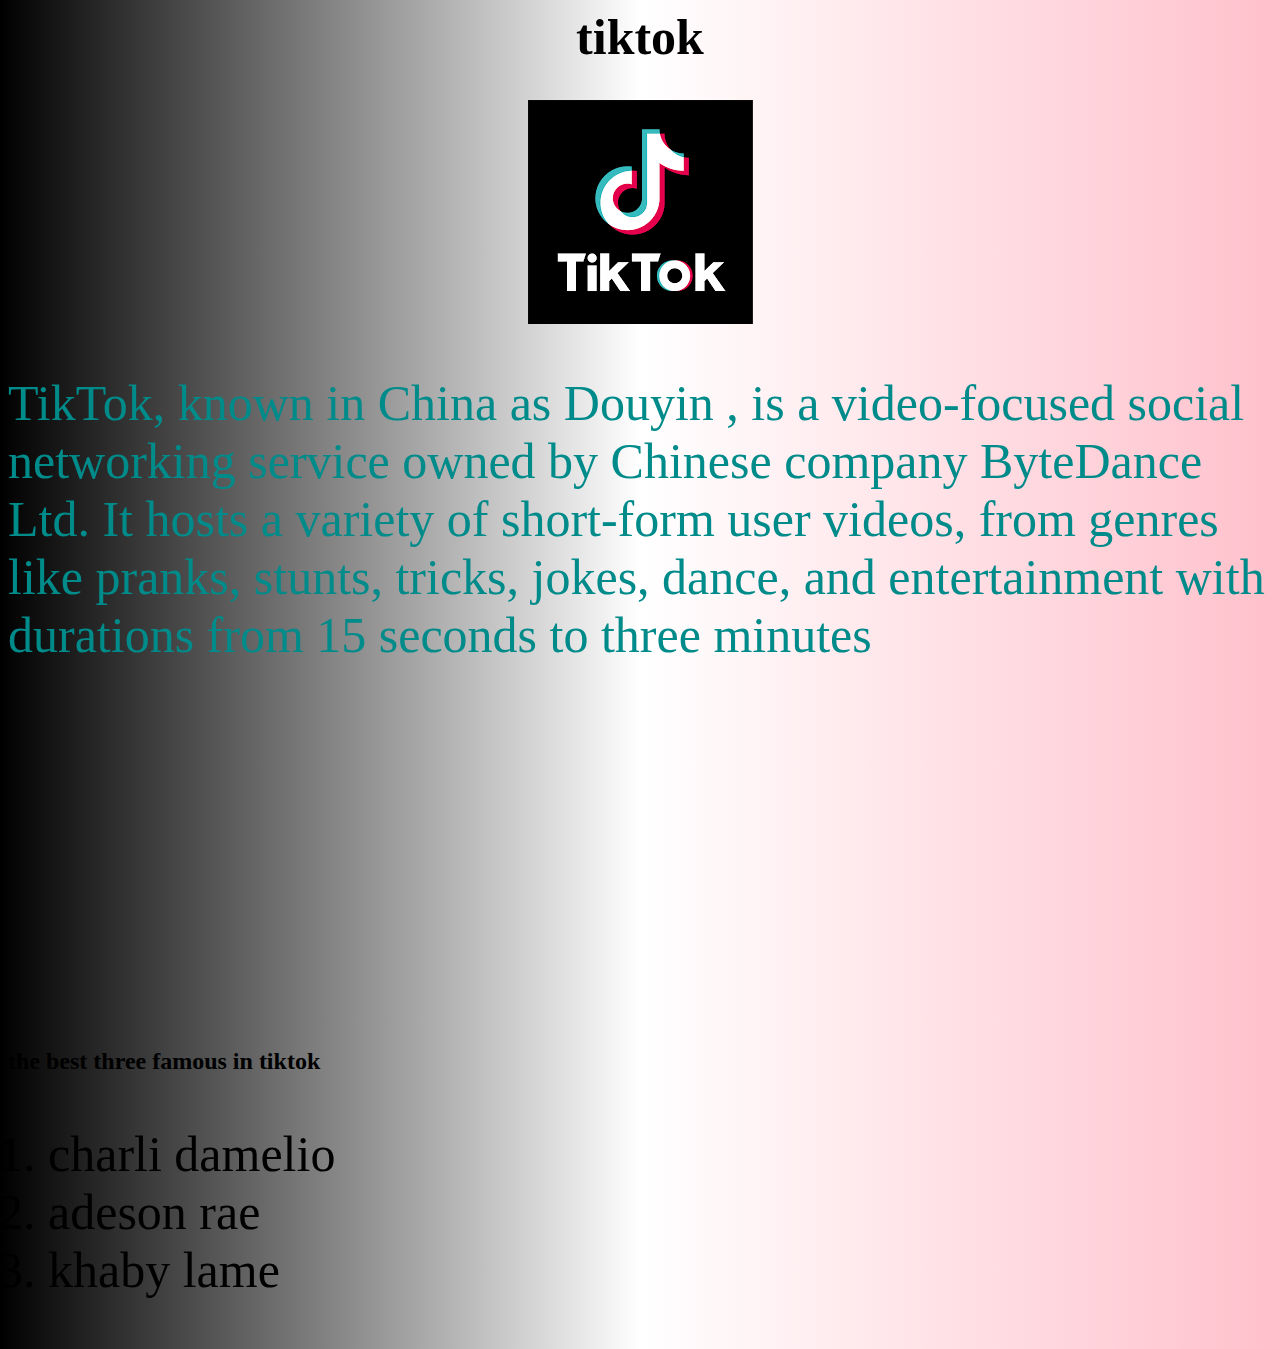
==== index.html @ 8541d309 "Add files via upload" ====
<html>
  <head>
    <title>tiktok</title>
    <link rel="stylesheet" href="style.css" />
    <link rel="icon" type="image/x-icon" href="/images/favicon.ico" />
  </head>
  <body>
    <center>
      <h1>tiktok</h1>
      <img
        src="[data-uri]"
      />
    </center>
    <p>
      TikTok, known in China as Douyin , is a video-focused social networking
      service owned by Chinese company ByteDance Ltd. It hosts a variety of
      short-form user videos, from genres like pranks, stunts, tricks, jokes,
      dance, and entertainment with durations from 15 seconds to three minutes
    </p>

    <iframe
      width="560"
      height="315"
      src="https://www.youtube.com/embed/VHJwmCu8TQo?autoplay=1&mute=0"
      title="YouTube video player"
      frameborder="0"
      allow="accelerometer; autoplay; clipboard-write; encrypted-media; gyroscope; picture-in-picture"
      allowfullscreen
    ></iframe>
    <h2>the best three famous in tiktok</h2>
    <ol>
      <li>charli damelio</li>
      <li>adeson rae</li>
      <li>khaby lame</li>
    </ol>
  </body>
</html>
---- style.css ----
body {
  background-image: linear-gradient(to left, pink, white, black);
}

p {
  font-size: 50px;
  color: darkcyan;
}
h1 {
  font-size: 50px;
}
ol {
  font-size: 50px;
}
h2 {
  font: size 50px;
}
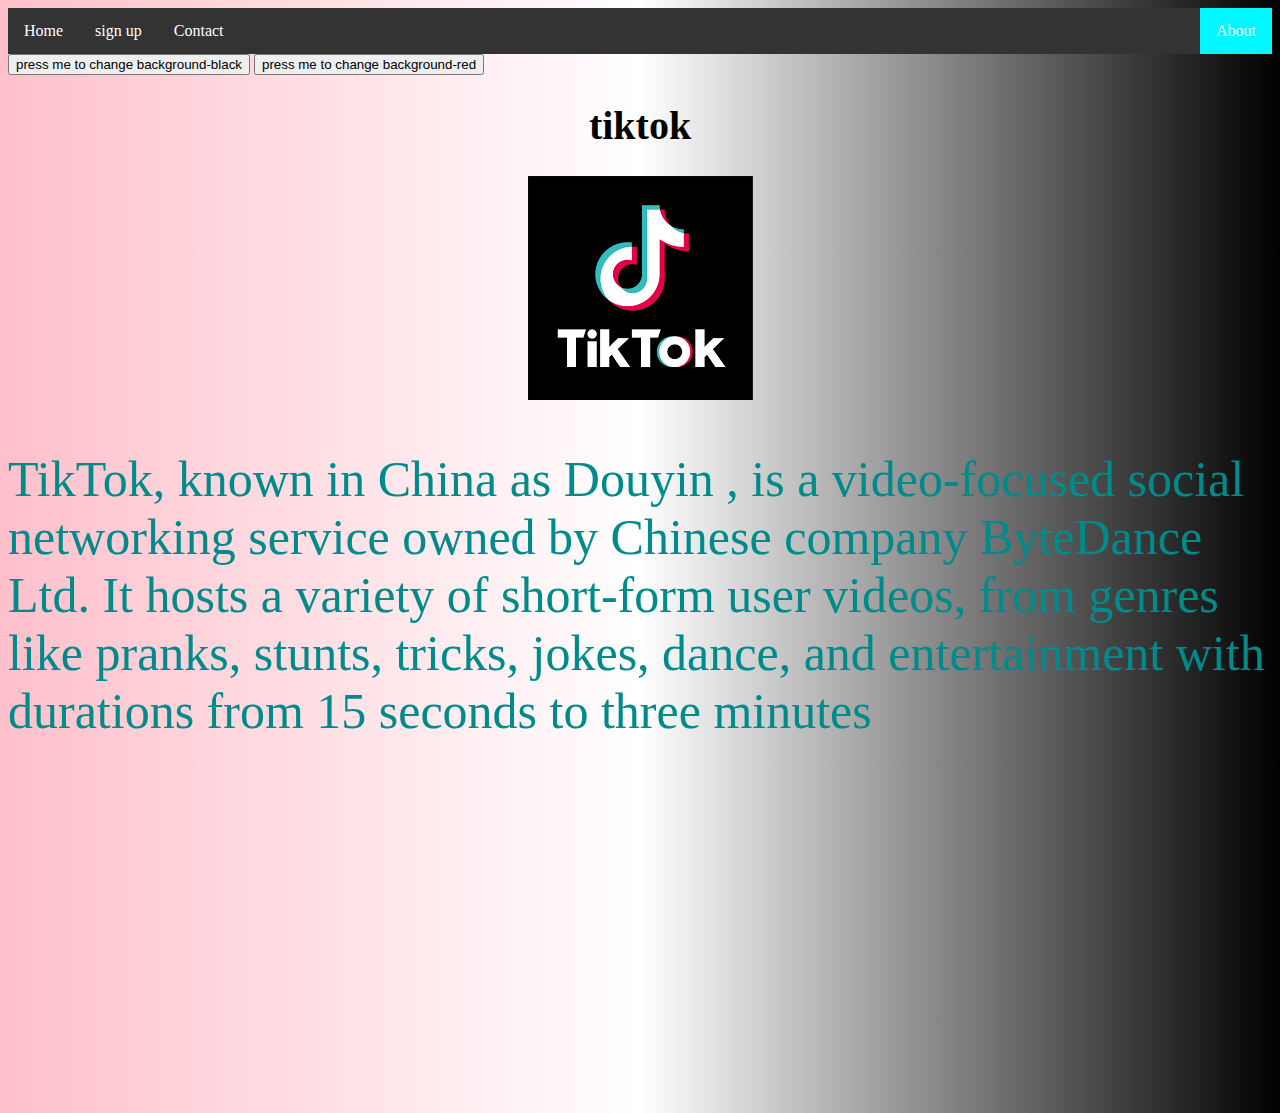
==== commit dcd47d67: "Add files via upload" ====
--- a/index.html
+++ b/index.html
@@ -5,6 +5,18 @@
     <link rel="icon" type="image/x-icon" href="/images/favicon.ico" />
   </head>
   <body>
+    <ul>
+      <li><a href="#home">Home</a></li>
+      <li><a href="signup.html">sign up</a></li>
+      <li><a href="#contact">Contact</a></li>
+      <li style="float:right"><a class="active" href="#about">About</a></li>
+    </ul>
+    <button type="button" onclick="changebg()" >
+      press me to change background-black
+    </button>
+    <button type="button" onclick="changebg1()" >
+      press me to change background-red
+    </button>
     <center>
       <h1>tiktok</h1>
       <img
@@ -27,11 +39,14 @@
       allow="accelerometer; autoplay; clipboard-write; encrypted-media; gyroscope; picture-in-picture"
       allowfullscreen
     ></iframe>
-    <h2>the best three famous in tiktok</h2>
-    <ol>
-      <li>charli damelio</li>
-      <li>adeson rae</li>
-      <li>khaby lame</li>
-    </ol>
+    <script>
+      function changebg(){
+        document.body.style.background= "black";
+      }
+      function changebg1(){
+        document.body.style.background= "red";
+      }
+     
+    </script>
   </body>
-</html>
+</html>--- a/style.css
+++ b/style.css
@@ -1,5 +1,5 @@
 body {
-  background-image: linear-gradient(to left, pink, white, black);
+  background-image: linear-gradient(to right, pink, white, black);
 }
 
 p {
@@ -15,3 +15,37 @@
 h2 {
   font: size 50px;
 }
+
+div, span {
+  display: inline-block;
+}
+h1{
+  font-size: 40px;
+}
+ul {
+  list-style-type: none;
+  margin: 0;
+  padding: 0;
+  overflow: hidden;
+  background-color: #333;
+}
+
+li {
+  float: left;
+}
+
+li a {
+  display: block;
+  color: white;
+  text-align: center;
+  padding: 14px 16px;
+  text-decoration: none;
+}
+
+li a:hover:not(.active) {
+  background-color: rgb(0, 247, 255);
+}
+
+.active {
+  background-color: rgb(0, 247, 255);
+}
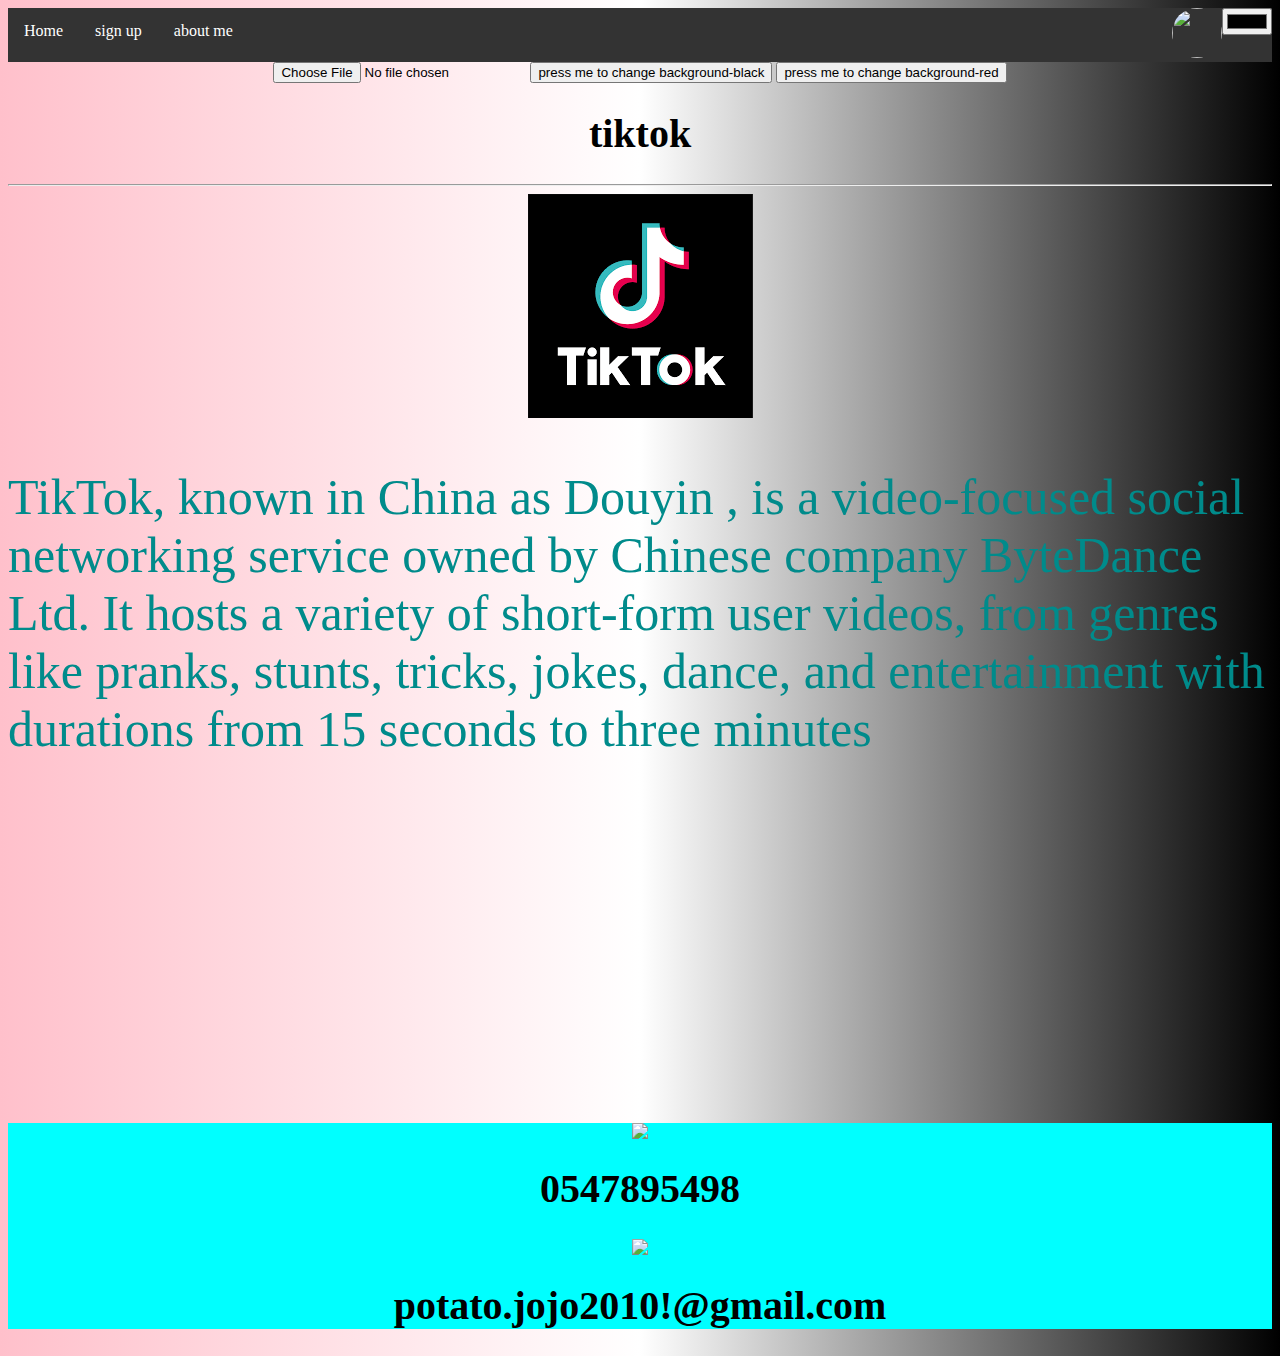
==== commit e679067e: "Add files via upload" ====
--- a/index.html
+++ b/index.html
@@ -8,17 +8,27 @@
     <ul>
       <li><a href="#home">Home</a></li>
       <li><a href="signup.html">sign up</a></li>
-      <li><a href="#contact">Contact</a></li>
-      <li style="float:right"><a class="active" href="#about">About</a></li>
+      <li><a href="aboutme.html">about me</a></li>
+      <li id="myfloat">
+        <input onchange="changebg()" id="bgcolor" type="color" />
+      </li>
+      <li id="myfloat">
+        <img id="profilePic"
+        src="https://upload.wikimedia.org/wikipedia/commons/7/7c/Profile_avatar_placeholder_large.png"
+      </li>
     </ul>
-    <button type="button" onclick="changebg()" >
-      press me to change background-black
-    </button>
-    <button type="button" onclick="changebg1()" >
-      press me to change background-red
-    </button>
+
     <center>
+      <input id="mypic" type="file" onchange="changepic()" />
+      <button type="button" onclick="changebg()">
+        press me to change background-black
+      </button>
+      <button type="button" onclick="changebg1()">
+        press me to change background-red
+      </button>
+
       <h1>tiktok</h1>
+      <hr />
       <img
         src="[data-uri]"
       />
@@ -30,23 +40,46 @@
       dance, and entertainment with durations from 15 seconds to three minutes
     </p>
 
-    <iframe
-      width="560"
-      height="315"
-      src="https://www.youtube.com/embed/VHJwmCu8TQo?autoplay=1&mute=0"
-      title="YouTube video player"
-      frameborder="0"
-      allow="accelerometer; autoplay; clipboard-write; encrypted-media; gyroscope; picture-in-picture"
-      allowfullscreen
-    ></iframe>
+    <center>
+      <iframe
+        width="560"
+        height="315"
+        src="https://www.youtube.com/embed/VHJwmCu8TQo?autoplay=1&mute=0"
+        title="YouTube video player"
+        frameborder="0"
+        allow="accelerometer; autoplay; clipboard-write; encrypted-media; gyroscope; picture-in-picture"
+        allowfullscreen
+      ></iframe>
+    </center>
+
+    <footer>
+      <img
+        src="https://static.wixstatic.com/media/035244_eb7fe156e1c04135bae4272712beb056~mv2.png/v1/fill/w_50,h_50,al_c,usm_0.66_1.00_0.01,enc_auto/035244_eb7fe156e1c04135bae4272712beb056~mv2.png"
+      />
+      <h1>0547895498</h1>
+
+      <img
+        src="https://static.wixstatic.com/media/035244_42d2c3e1d23a4802b2f590fb31a2fb47~mv2.png/v1/fill/w_50,h_50,al_c,usm_0.66_1.00_0.01,enc_auto/035244_42d2c3e1d23a4802b2f590fb31a2fb47~mv2.png"
+        <br
+      />
+      <h1>potato.jojo2010!@gmail.com</h1>
+    </footer>
+
     <script>
-      function changebg(){
-        document.body.style.background= "black";
+      function changebg() {
+        document.body.style.background = "black";
       }
-      function changebg1(){
-        document.body.style.background= "red";
+      function changebg1() {
+        document.body.style.background = "red";
       }
-     
+      function changebg() {
+        var newcolor = document.getElementById("bgcolor").value;
+        document.body.style.background = newcolor;
+      }
+      function changepic() {
+        var newpic = document.getElementById("mypic").files[0].name;
+        document.getElementById("profilePic").src = newpic;
+      }
     </script>
   </body>
-</html>+</html>
--- a/style.css
+++ b/style.css
@@ -16,10 +16,11 @@
   font: size 50px;
 }
 
-div, span {
+div,
+span {
   display: inline-block;
 }
-h1{
+h1 {
   font-size: 40px;
 }
 ul {
@@ -49,3 +50,20 @@
 .active {
   background-color: rgb(0, 247, 255);
 }
+
+#myfloat {
+  float: right;
+}
+
+#profilePic {
+  height: 50px;
+  width: 50px;
+  border-radius: 50%;
+}
+footer {
+  text-align: center;
+  background-color: aqua;
+  position: relative;
+  bottom: 0px;
+  width: 100%;
+}
